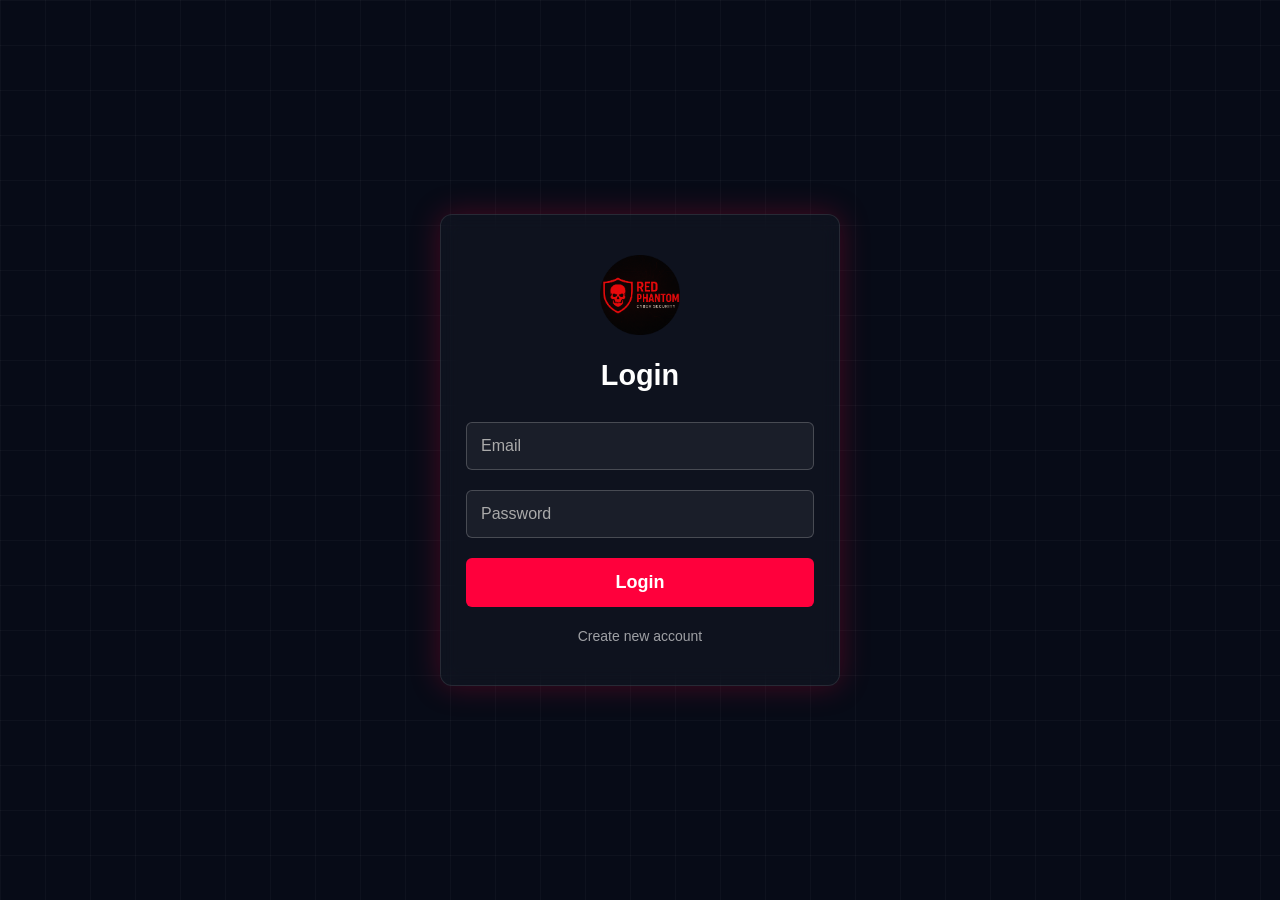
==== auth/login.html @ 675c30fa "Add files via upload" ====
<!doctype html>
<html>
  <head>
    <title>Login | Red Phantom</title>
    <meta name="viewport" content="width=device-width, initial-scale=1.0" />
    <link rel="stylesheet" href="auth.css" />
    <link rel="icon" href="./assets/images/Red Phantom.png" />
    <style>
      body {
        margin: 0;
        padding: 0;
        display: flex;
        justify-content: center;
        align-items: center;
        min-height: 100vh;
        background: #070b17;
        font-family: "Segoe UI", Tahoma, Geneva, Verdana, sans-serif;
      }
      .bg-grid {
        position: fixed;
        top: 0;
        left: 0;
        width: 100%;
        height: 100%;
        background-image:
          linear-gradient(#ffffff08 1px, transparent 1px),
          linear-gradient(90deg, #ffffff08 1px, transparent 1px);
        background-size: 45px 45px;
        z-index: -1;
      }
      .auth-container {
        width: 90%;
        max-width: 400px;
        padding: 40px 25px;
        background: rgba(255, 255, 255, 0.03);
        border: 1px solid rgba(255, 255, 255, 0.1);
        border-radius: 12px;
        backdrop-filter: blur(10px);
        text-align: center;
        box-sizing: border-box;
      }
      .logo {
        width: 80px;
        height: auto;
        margin-bottom: 20px;
      }
      h2 {
        color: #fff;
        margin-bottom: 30px;
        font-size: 1.8rem;
      }
      input {
        width: 100%;
        padding: 14px;
        margin-bottom: 20px;
        background: rgba(255, 255, 255, 0.05);
        border: 1px solid rgba(255, 255, 255, 0.2);
        border-radius: 6px;
        color: #fff;
        font-size: 16px;
        box-sizing: border-box;
        outline: none;
        display: block;
      }
      input:focus {
        border-color: #ff003c;
      }
      button {
        width: 100%;
        padding: 14px;
        background: #ff003c;
        border: none;
        border-radius: 6px;
        color: white;
        font-size: 18px;
        font-weight: bold;
        cursor: pointer;
        transition: 0.3s;
        display: block;
      }
      button:hover {
        background: #cc002f;
        transform: translateY(-2px);
      }
      .link {
        margin-top: 20px;
      }
      .link a {
        color: rgba(255, 255, 255, 0.6);
        text-decoration: none;
        font-size: 14px;
      }
      .link a:hover {
        color: #ff003c;
      }
      @media (max-width: 480px) {
        .auth-container {
          width: 85%;
          padding: 30px 20px;
        }
        h2 {
          font-size: 1.5rem;
        }
      }
    </style>
  </head>
  <body>
    <div class="bg-grid"></div>

    <div class="auth-container">
      <img src="./assets/images/Red Phantom.png" class="logo" />
      <h2>Login</h2>

      <input id="email" type="email" placeholder="Email" />
      <input id="password" type="password" placeholder="Password" />

      <button onclick="login()">Login</button>

      <div class="link">
        <a href="signup.html">Create new account</a>
      </div>
    </div>

    <script src="auth.js"></script>
  </body>
</html>
---- auth/auth.css ----
* {
  box-sizing: border-box;
  font-family: "Segoe UI", sans-serif;
}

body {
  margin: 0;
  min-height: 100vh;
  background: #070b17;
  color: #fff;
  display: flex;
  justify-content: center;
  align-items: center;
}

.bg-grid {
  position: fixed;
  inset: 0;
  background-image:
    linear-gradient(#ffffff08 1px, transparent 1px),
    linear-gradient(90deg, #ffffff08 1px, transparent 1px);
  background-size: 45px 45px;
  z-index: 0;
}

.auth-container {
  z-index: 2;
  width: 420px;
  background: #0c1225;
  padding: 35px;
  border-radius: 14px;
  box-shadow: 0 0 30px #ff003c40;
  animation: fadeIn 1s ease;
}

@keyframes fadeIn {
  from {
    opacity: 0;
    transform: translateY(25px);
  }
  to {
    opacity: 1;
    transform: translateY(0);
  }
}

.logo {
  width: 90px;
  display: block;
  margin: 0 auto 20px;
}

h2 {
  text-align: center;
  color: #ff003c;
  margin-bottom: 25px;
}

input,
select {
  width: 100%;
  padding: 12px;
  margin-bottom: 14px;
  border-radius: 6px;
  border: none;
  background: #131a33;
  color: #fff;
  font-size: 1rem;
}

input::placeholder {
  color: #aaa;
}

button {
  width: 100%;
  padding: 13px;
  background: #ff003c;
  border: none;
  border-radius: 7px;
  font-size: 1.1rem;
  color: #fff;
  cursor: pointer;
  transition: 0.3s;
}

button:hover {
  background: #cc002f;
  box-shadow: 0 0 15px #ff003c80;
}

.link {
  text-align: center;
  margin-top: 15px;
}

.link a {
  color: #ff003c;
  text-decoration: none;
}

.radio-group {
  display: flex;
  justify-content: space-between;
  margin-bottom: 15px;
}

.radio-group label {
  font-size: 0.9rem;
}
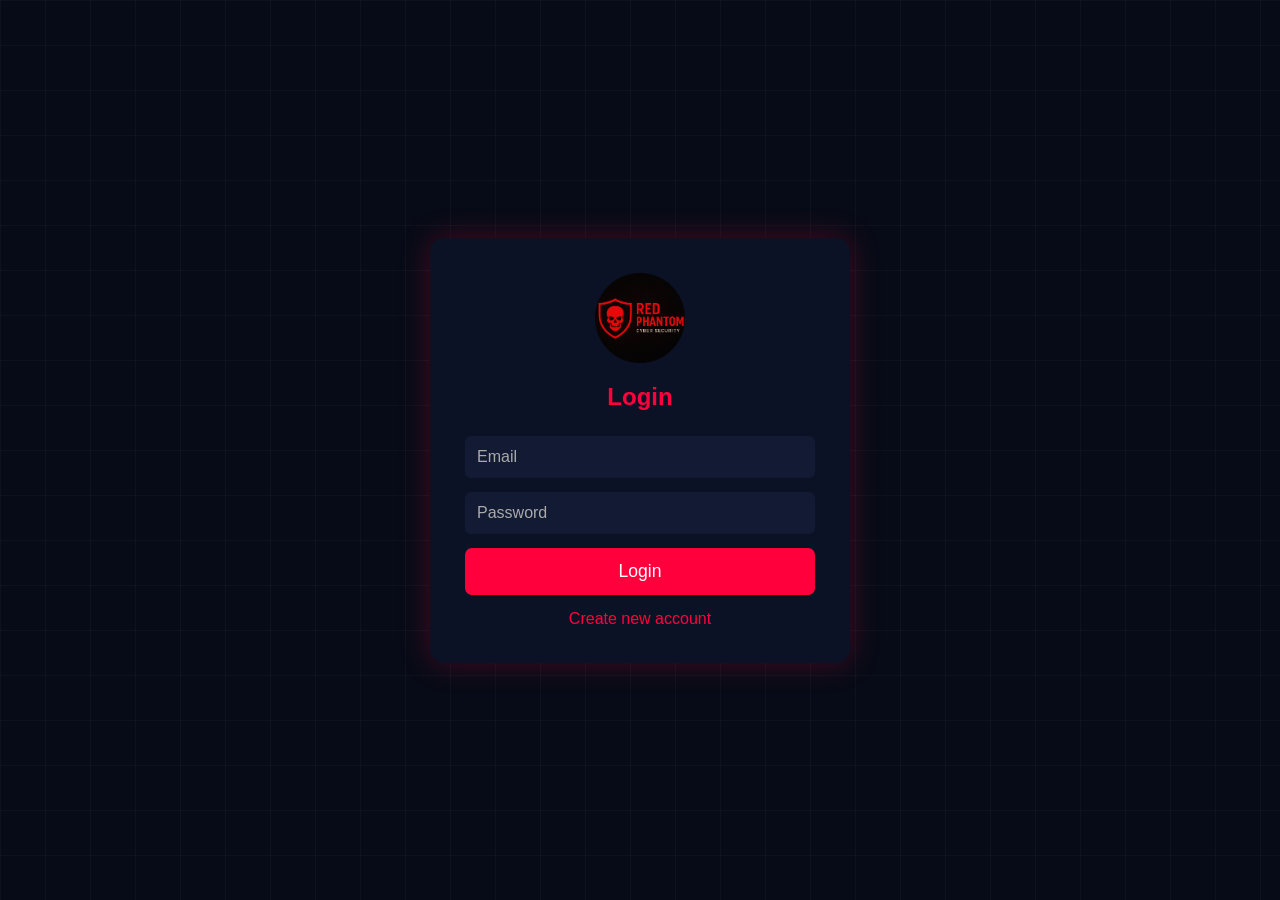
==== commit 7e29bbf7: "Update login.html" ====
--- a/auth/login.html
+++ b/auth/login.html
@@ -5,104 +5,7 @@
     <meta name="viewport" content="width=device-width, initial-scale=1.0" />
     <link rel="stylesheet" href="auth.css" />
     <link rel="icon" href="./assets/images/Red Phantom.png" />
-    <style>
-      body {
-        margin: 0;
-        padding: 0;
-        display: flex;
-        justify-content: center;
-        align-items: center;
-        min-height: 100vh;
-        background: #070b17;
-        font-family: "Segoe UI", Tahoma, Geneva, Verdana, sans-serif;
-      }
-      .bg-grid {
-        position: fixed;
-        top: 0;
-        left: 0;
-        width: 100%;
-        height: 100%;
-        background-image:
-          linear-gradient(#ffffff08 1px, transparent 1px),
-          linear-gradient(90deg, #ffffff08 1px, transparent 1px);
-        background-size: 45px 45px;
-        z-index: -1;
-      }
-      .auth-container {
-        width: 90%;
-        max-width: 400px;
-        padding: 40px 25px;
-        background: rgba(255, 255, 255, 0.03);
-        border: 1px solid rgba(255, 255, 255, 0.1);
-        border-radius: 12px;
-        backdrop-filter: blur(10px);
-        text-align: center;
-        box-sizing: border-box;
-      }
-      .logo {
-        width: 80px;
-        height: auto;
-        margin-bottom: 20px;
-      }
-      h2 {
-        color: #fff;
-        margin-bottom: 30px;
-        font-size: 1.8rem;
-      }
-      input {
-        width: 100%;
-        padding: 14px;
-        margin-bottom: 20px;
-        background: rgba(255, 255, 255, 0.05);
-        border: 1px solid rgba(255, 255, 255, 0.2);
-        border-radius: 6px;
-        color: #fff;
-        font-size: 16px;
-        box-sizing: border-box;
-        outline: none;
-        display: block;
-      }
-      input:focus {
-        border-color: #ff003c;
-      }
-      button {
-        width: 100%;
-        padding: 14px;
-        background: #ff003c;
-        border: none;
-        border-radius: 6px;
-        color: white;
-        font-size: 18px;
-        font-weight: bold;
-        cursor: pointer;
-        transition: 0.3s;
-        display: block;
-      }
-      button:hover {
-        background: #cc002f;
-        transform: translateY(-2px);
-      }
-      .link {
-        margin-top: 20px;
-      }
-      .link a {
-        color: rgba(255, 255, 255, 0.6);
-        text-decoration: none;
-        font-size: 14px;
-      }
-      .link a:hover {
-        color: #ff003c;
-      }
-      @media (max-width: 480px) {
-        .auth-container {
-          width: 85%;
-          padding: 30px 20px;
-        }
-        h2 {
-          font-size: 1.5rem;
-        }
-      }
-    </style>
+    <link rel="stylesheet" href="./style.css">
   </head>
   <body>
     <div class="bg-grid"></div>
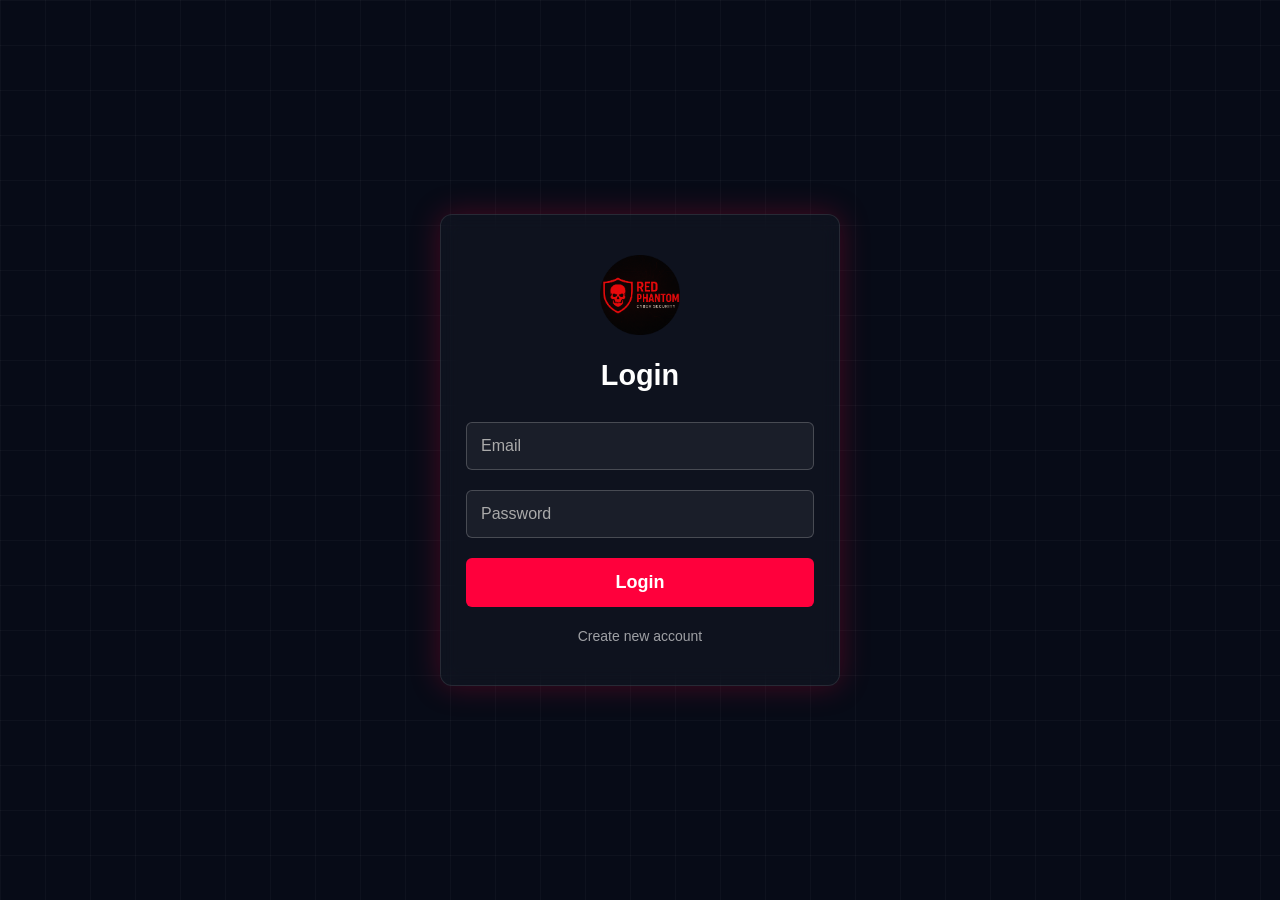
==== commit f19dc369: "Update login.html" ====
--- a/auth/login.html
+++ b/auth/login.html
@@ -17,7 +17,7 @@
       <input id="email" type="email" placeholder="Email" />
       <input id="password" type="password" placeholder="Password" />
 
-      <button onclick="login()">Login</button>
+      <button id="loginBtn">Login</button>
 
       <div class="link">
         <a href="signup.html">Create new account</a>
--- a/auth/style.css
+++ b/auth/style.css
@@ -0,0 +1,96 @@
+      body {
+        margin: 0;
+        padding: 0;
+        display: flex;
+        justify-content: center;
+        align-items: center;
+        min-height: 100vh;
+        background: #070b17;
+        font-family: "Segoe UI", Tahoma, Geneva, Verdana, sans-serif;
+      }
+      .bg-grid {
+        position: fixed;
+        top: 0;
+        left: 0;
+        width: 100%;
+        height: 100%;
+        background-image:
+          linear-gradient(#ffffff08 1px, transparent 1px),
+          linear-gradient(90deg, #ffffff08 1px, transparent 1px);
+        background-size: 45px 45px;
+        z-index: -1;
+      }
+      .auth-container {
+        width: 90%;
+        max-width: 400px;
+        padding: 40px 25px;
+        background: rgba(255, 255, 255, 0.03);
+        border: 1px solid rgba(255, 255, 255, 0.1);
+        border-radius: 12px;
+        backdrop-filter: blur(10px);
+        text-align: center;
+        box-sizing: border-box;
+      }
+      .logo {
+        width: 80px;
+        height: auto;
+        margin-bottom: 20px;
+      }
+      h2 {
+        color: #fff;
+        margin-bottom: 30px;
+        font-size: 1.8rem;
+      }
+      input {
+        width: 100%;
+        padding: 14px;
+        margin-bottom: 20px;
+        background: rgba(255, 255, 255, 0.05);
+        border: 1px solid rgba(255, 255, 255, 0.2);
+        border-radius: 6px;
+        color: #fff;
+        font-size: 16px;
+        box-sizing: border-box;
+        outline: none;
+        display: block;
+      }
+      input:focus {
+        border-color: #ff003c;
+      }
+      button {
+        width: 100%;
+        padding: 14px;
+        background: #ff003c;
+        border: none;
+        border-radius: 6px;
+        color: white;
+        font-size: 18px;
+        font-weight: bold;
+        cursor: pointer;
+        transition: 0.3s;
+        display: block;
+      }
+      button:hover {
+        background: #cc002f;
+        transform: translateY(-2px);
+      }
+      .link {
+        margin-top: 20px;
+      }
+      .link a {
+        color: rgba(255, 255, 255, 0.6);
+        text-decoration: none;
+        font-size: 14px;
+      }
+      .link a:hover {
+        color: #ff003c;
+      }
+      @media (max-width: 480px) {
+        .auth-container {
+          width: 85%;
+          padding: 30px 20px;
+        }
+        h2 {
+          font-size: 1.5rem;
+        }
+      }
